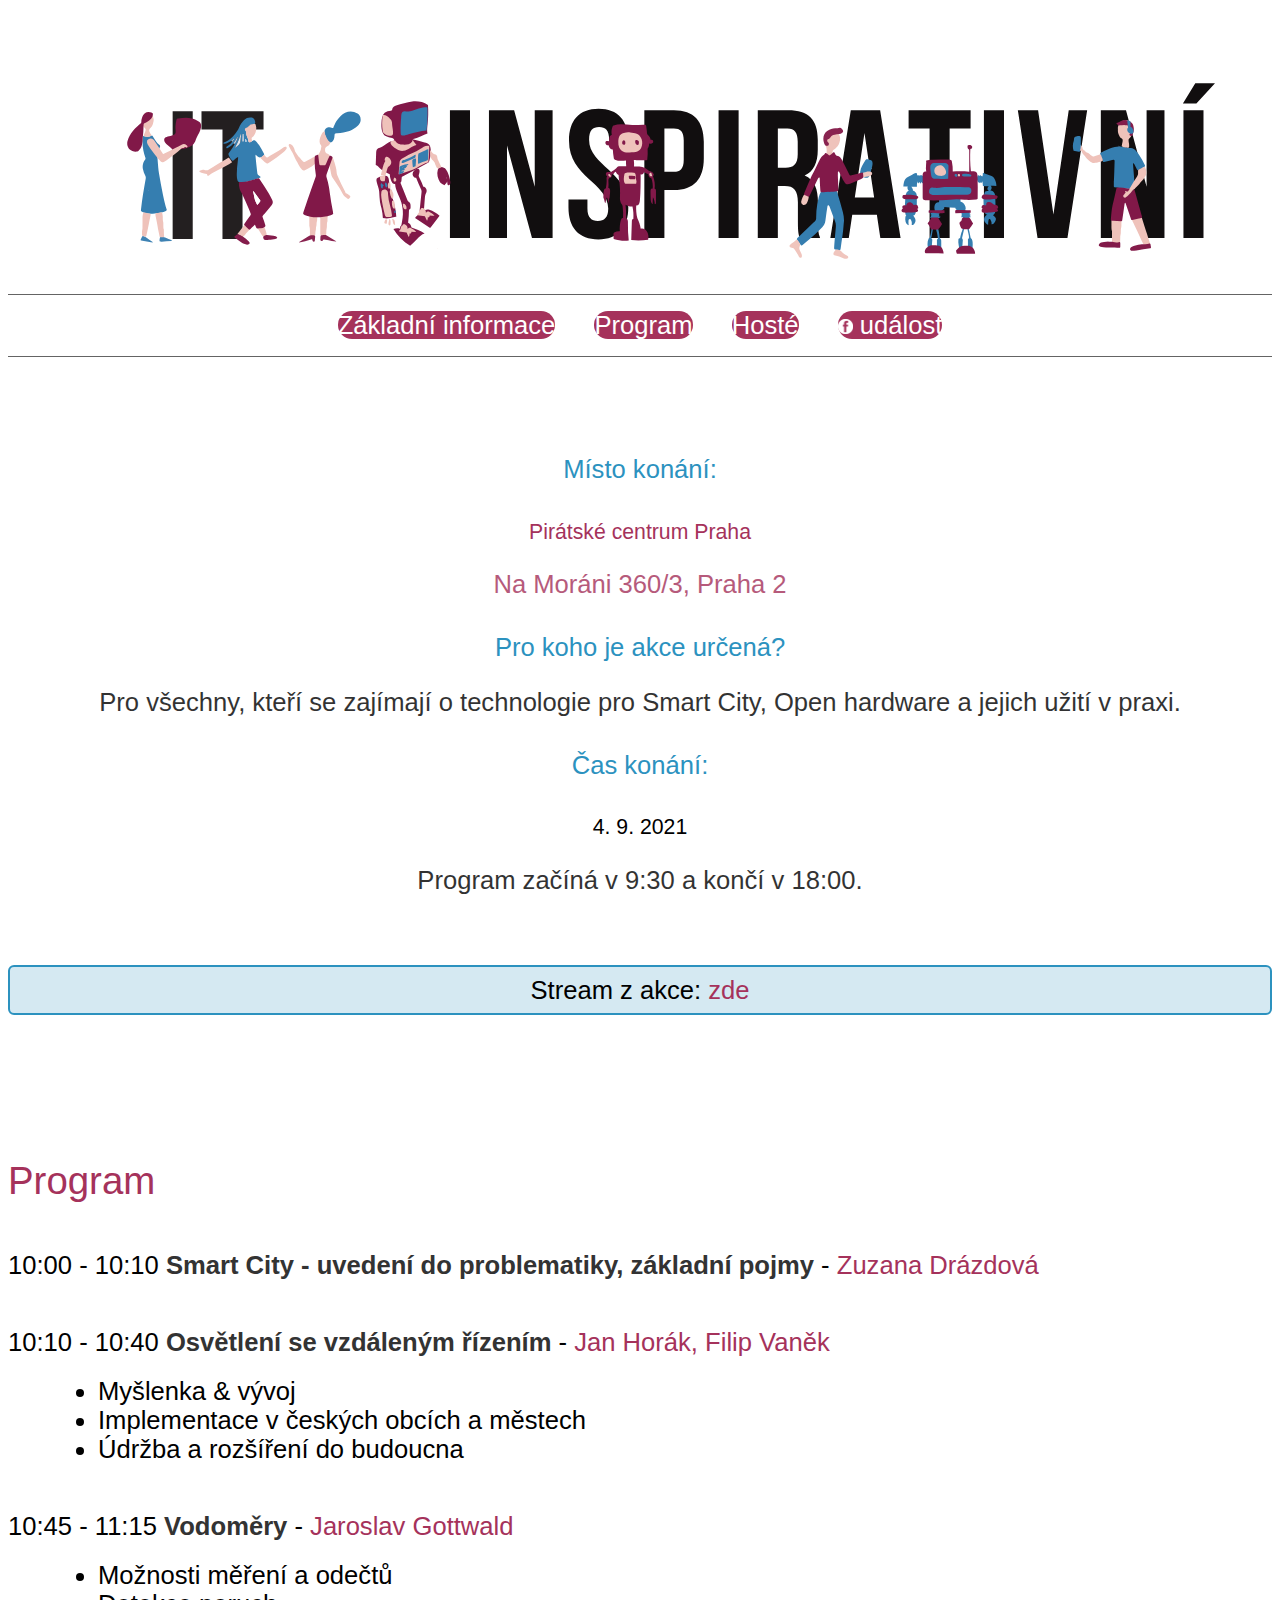
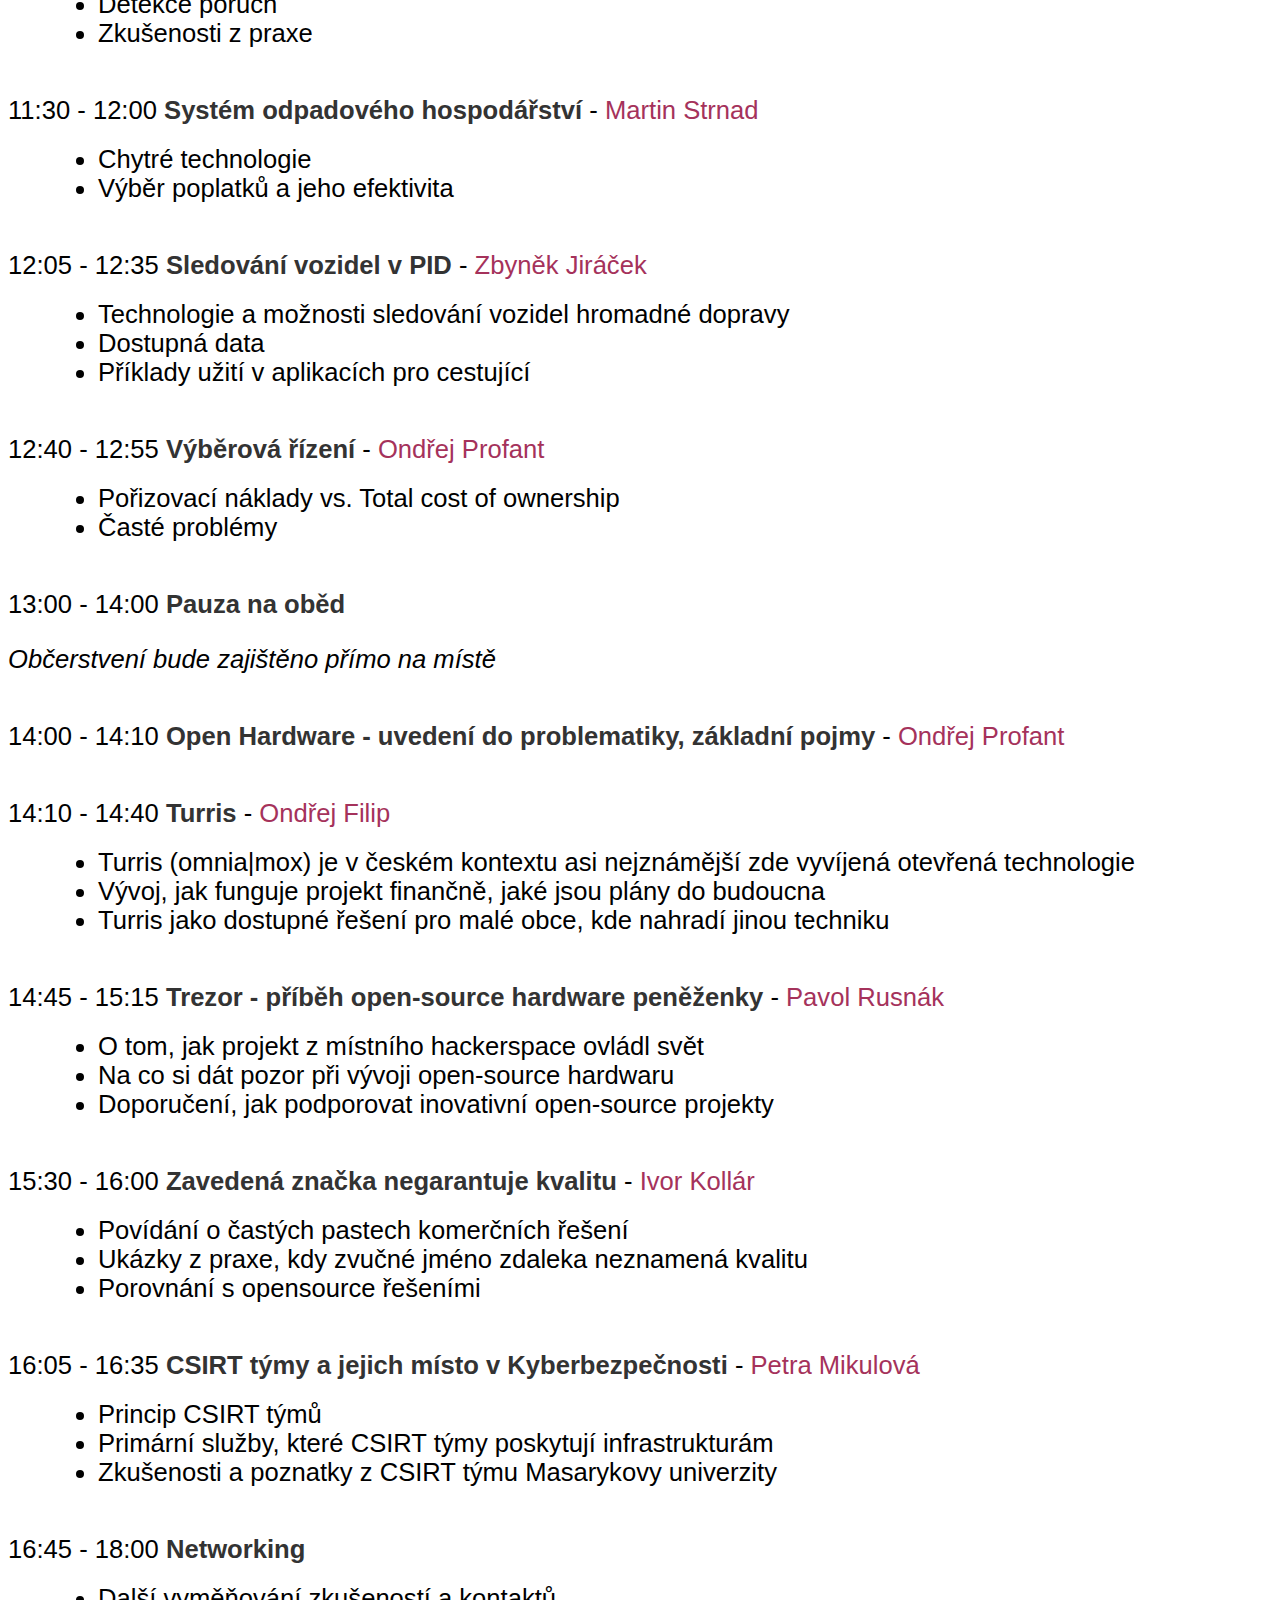
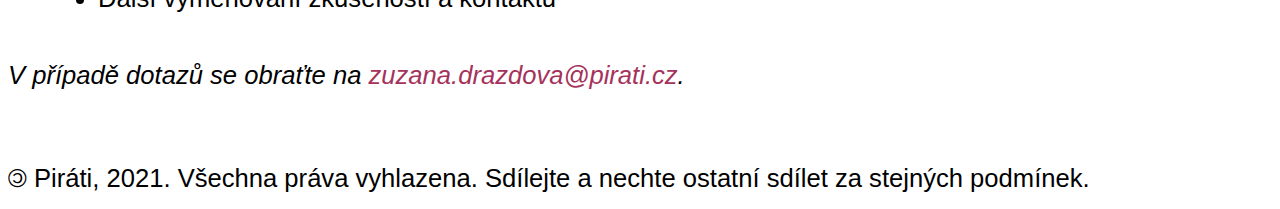
==== index.html @ 505aaacd "link na stream" ====
<!DOCTYPE html>
<html lang="cs">

<head>

  <!-- Basic Page Needs
  –––––––––––––––––––––––––––––––––––––––––––––––––– -->
  <meta charset="utf-8">
  <title>PirateCon IT InsPirativní</title>
  <meta name="description" content="PirateCon InsPirativní">
  <meta name="keywords" content="PirateCon, Piráti, IT, Smart City, Open hardware, Pirátská strana, program, informace, konference">

  <!-- Mobile Specific Metas
  –––––––––––––––––––––––––––––––––––––––––––––––––– -->
  <meta name="viewport" content="width=device-width, initial-scale=1">
  <meta name="application-name" content="PirateCon Smart City & Open HW">

  <!-- FONT
  ––––––––––––––––––––––––––––––––––––––––––––––––––
  <link href="https://fonts.googleapis.com/css?family=Raleway" rel="stylesheet"> -->

  <!-- CSS
  –––––––––––––––––––––––––––––––––––––––––––––––––– -->
  <link rel="stylesheet" href="assets/css/normalize.css">
  <link rel="stylesheet" href="assets/css/skeleton.css">
  <link rel="stylesheet" href="assets/css/custom.css">

  <!-- Scripts
  ––––––––––––––––––––––––––––––––––––––––––––––––––
  <script src="//ajax.googleapis.com/ajax/libs/jquery/2.1.1/jquery.min.js"></script> -->

  <!-- Favicon
  –––––––––––––––––––––––––––––––––––––––––––––––––– -->
  <link rel="apple-touch-icon-precomposed" sizes="57x57" href="assets/favicon/apple-touch-icon-57x57.png">
  <link rel="apple-touch-icon-precomposed" sizes="114x114" href="assets/favicon/apple-touch-icon-114x114.png">
  <link rel="apple-touch-icon-precomposed" sizes="72x72" href="assets/favicon/apple-touch-icon-72x72.png">
  <link rel="apple-touch-icon-precomposed" sizes="144x144" href="assets/favicon/apple-touch-icon-144x144.png">
  <link rel="apple-touch-icon-precomposed" sizes="60x60" href="assets/favicon/apple-touch-icon-60x60.png">
  <link rel="apple-touch-icon-precomposed" sizes="120x120" href="assets/favicon/apple-touch-icon-120x120.png">
  <link rel="apple-touch-icon-precomposed" sizes="76x76" href="assets/favicon/apple-touch-icon-76x76.png">
  <link rel="apple-touch-icon-precomposed" sizes="152x152" href="assets/favicon/apple-touch-icon-152x152.png">
  <link rel="icon" type="image/png" href="assets/favicon/favicon-196x196.png" sizes="196x196">
  <link rel="icon" type="image/png" href="assets/favicon/favicon-96x96.png" sizes="96x96">
  <link rel="icon" type="image/png" href="assets/favicon/favicon-16x16.png" sizes="16x16">
  <link rel="icon" type="image/png" href="assets/favicon/favicon-32x32.png" sizes="32x32">
  <link rel="icon" type="image/png" href="assets/favicon/favicon-128.png" sizes="128x128">
  <meta name="msapplication-TileColor" content="#000000">
  <meta name="msapplication-TileImage" content="assets/favicon/mstile-144x144.">
  <meta name="msapplication-square70x70logo" content="assets/favicon/mstile-70x70.">
  <meta name="msapplication-square150x150logo" content="assets/favicon/mstile-150x150.">
  <meta name="msapplication-wide310x150logo" content="assets/favicon/mstile-310x150.">
  <meta name="msapplication-square310x310logo" content="assets/favicon/mstile-310x310.">
  <link rel="shortcut icon" type="image/x-icon" href="assets/favicon/favicon.ico">

  <meta property="og:title" content="PirateCon IT InsPirativní" />
  <meta property="og:type" content="website" />
  <meta property="og:url" content="https://piratecon.pirati.cz" />
  <meta property="og:description" content="PirateCon IT InsPirativní" />
  <meta property="og:image" content="https://piratecon.pirati.cz/assets/images/header.png" />


</head>

<body>
  <!-- Primary Page Layout
  –––––––––––––––––––––––––––––––––––––––––––––––––– -->
  <header id="header" class="hero">
   <div class="container">
      <div class="row">
        <div class="twelve columns">
	<!--<img src="assets/images/logo.svg" class="logo">-->
        </div>
      </div>
    </div>
  </header>
    <div class="twelve columns">
      <!--
          <div class="row">
          <center><h1>PirateCon Smart City & Open hardware</h1></center>
      </div>
      -->
    </div>
  <nav id="nav">
    <div class="container">
      <div class="row">
        <div class="twelve columns">
          <a class="button button-primary" href="#basic_info">Základní informace</a>
          <a class="button button-primary" href="#agenda">Program</a>
          <a class="button button-primary" href="guests.html">Hosté</a>
          <a class="button button-primary" href="https://www.facebook.com/events/907371883148846"  target="_blank"> <img src="assets/images/facebook.png" width="15">  událost </a>
        </div>
      </div>
      <!--
      <div class="row">
        <div class="twelve columns">
          <a class="button" href="https://forms.gle/a7PnBg598aXKFk7S9">Přihlásit se</a>
        </div>
      </div>
      -->
    </div>
  </nav>
  <main>
    <section id="basic_info">
      <div class="container">
        <div class="row">
          <div class="one-third column value">
            <h4 class="value-multiplier" style="color:#2c92bf">Místo konání:</h4>
            <h5 class="value-heading"><a href="https://praha.pirati.cz/pice" target="_blank">Pirátské centrum Praha</a></h5>
            <p class="value-description"><a href="https://praha.pirati.cz/pice" target="_blank">Na Moráni 360/3, Praha 2</a></p>
          </div>
          <div class="one-third column value">
            <h4 class="value-multiplier" style="color:#2c92bf;">Pro koho je akce určená?</h4>
            <p class="value-description">Pro všechny, kteří se zajímají o technologie pro Smart City, Open hardware a jejich užití v praxi.  </p>
          </div>
          <div class="one-third column value">
            <h4 class="value-multiplier" style="color:#2c92bf">Čas konání:</h4>
            <h5 class="value-heading">4.&nbsp;9.&nbsp;2021</h5>
            <p class="value-description">Program začíná v&nbsp;9:30 a končí v&nbsp;18:00.</p>
          </div>
        </div>
        <br>
          <p class="note">Stream z akce: <a href="https://pitube.pirati.cz/play/public1" target="_blank">zde</a> </p>
      </div>
    </section>
        
    <style type="text/css">
      p { 
      }
      p.note
{
     -moz-border-radius: 6px;
     -webkit-border-radius: 6px;
     background-color: #2c92bf33;
     border: solid 2px #2c92bf;
     border-radius: 6px;
     line-height: 18px;
     text-align: center;
     mc-auto-number-format: '{b}Note: {/b}';
     overflow: hidden;
     padding: 14px;
}
      .title {
        color: #333;
        font-weight: bold;
      }
      ul {
          margin: 20px;
      }
      li {
          margin-left: 30px;
      }
    </style>

    <section id="agenda">
      <div class="container">
        <div class="header row">
          <div class="twelve columns">
            <h2 style="color:#a5325b">Program</h2>
          </div>
        </div>


        <div class="header row">
          <div class="twelve columns">
              <h7>10:00 - 10:10  <span class=title>  Smart City - uvedení do problematiky, základní pojmy </span> - <a href="guests.html#zuzana_drazdova">Zuzana Drázdová</a></h7>
          </div>
        </div>
		
		
        <div class="header row">
          <div class="twelve columns">
              <h7>10:10 - 10:40  <span class=title>  Osvětlení se vzdáleným řízením </span> -  <a href="guests.html#jh_fv"> Jan Horák, Filip Vaněk</a></h7>
            <ul>
              <li> Myšlenka & vývoj </li>
              <li> Implementace v českých obcích a městech</li>
              <li> Údržba a rozšíření do budoucna</li>
            </ul>
          </div>
        </div>
        
        <div class="header row">
          <div class="twelve columns">
              <h7>10:45 - 11:15  <span class=title> Vodoměry </span> - <a href="guests.html#jaroslav_gottwald">Jaroslav Gottwald </a> </h7>
            <ul>
              <li> Možnosti měření a odečtů</li>
              <li> Detekce poruch</li>
              <li> Zkušenosti z praxe</li>
            </ul>
          </div>
        </div>

        <div class="header row">
          <div class="twelve columns">
              <h7>11:30 - 12:00  <span class=title> Systém odpadového hospodářství </span> - <a href="guests.html#martin_strnad">Martin Strnad </a> </h7>
            <ul>
              <li> Chytré technologie</li>
              <li> Výběr poplatků a jeho efektivita</li>
            </ul>
          </div>
        </div>

        <div class="header row">
          <div class="twelve columns">
              <h7>12:05 - 12:35  <span class=title> Sledování vozidel v PID </span> - <a href="guests.html#zbynek_jiracek">Zbyněk Jiráček </a> </h7>
            <ul>
              <li> Technologie a možnosti sledování vozidel hromadné dopravy</li>
              <li> Dostupná data</li>
              <li> Příklady užití v aplikacích pro cestující</li>
            </ul>
          </div>
        </div>


        <div class="header row">
          <div class="twelve columns">
              <h7>12:40 - 12:55  <span class=title> Výběrová řízení </span> - <a href="guests.html#ondrej_profant"> Ondřej Profant </a> </h7>
            <ul>
              <li> Pořizovací náklady vs. Total cost of ownership</li>
              <li> Časté problémy</li>
            </ul>
          </div>
        </div>

        <div class="header row">
          <div class="twelve columns">
              <h7>13:00 - 14:00  <span class=title> Pauza na oběd </span> </h7>
              <p><i>Občerstvení bude zajištěno přímo na místě</i></p>
          </div>
        </div>

        <div class="header row">
          <div class="twelve columns">
              <h7>14:00 - 14:10  <span class=title> Open Hardware - uvedení do problematiky, základní pojmy </span> - <a href="guests.html#ondrej_profant"> Ondřej Profant </a> </h7>
          </div>
        </div>
		
        <div class="header row">
          <div class="twelve columns">
              <h7>14:10 - 14:40  <span class=title> Turris </span> - <a href="guests.html#ondrej_filip"> Ondřej Filip </a> </h7>
            <ul>
              <li> Turris (omnia|mox) je v českém kontextu asi nejznámější zde vyvíjená otevřená technologie </li>
              <li> Vývoj, jak funguje projekt finančně, jaké jsou plány do budoucna </li>
              <li> Turris jako dostupné řešení pro malé obce, kde nahradí jinou techniku </li>
            </ul>
          </div>
        </div>

        <div class="header row">
          <div class="twelve columns">
              <h7>14:45 - 15:15  <span class=title> Trezor - příběh open-source hardware peněženky </span> - 
                <a href="guests.html#pavol_rusnak"> Pavol Rusnák </a> </h7>
            <ul>
              <li> O tom, jak projekt z místního hackerspace ovládl svět </li>
              <li> Na co si dát pozor při vývoji open-source hardwaru </li>
              <li> Doporučení, jak podporovat inovativní open-source projekty </li>
            </ul>
          </div>
        </div>

        <div class="header row">
          <div class="twelve columns">
              <h7>15:30 - 16:00  <span class=title> Zavedená značka negarantuje kvalitu </span> - <a href="guests.html#ivor_kollar"> Ivor Kollár </a> </h7>
            <ul>
              <li> Povídání o častých pastech komerčních řešení </li>
              <li> Ukázky z praxe, kdy zvučné jméno zdaleka neznamená kvalitu</li>
              <li> Porovnání s opensource řešeními </li>
            </ul>
          </div>
        </div>


        <div class="header row">
          <div class="twelve columns">
              <h7>16:05 - 16:35  <span class=title> CSIRT týmy a jejich místo v Kyberbezpečnosti </span>  - <a href="guests.html#petra_mikulova"> Petra Mikulová </a> </h7>
            <ul>
              <li> Princip CSIRT týmů</li>
              <li> Primární služby, které CSIRT týmy poskytují infrastrukturám </li>
              <li> Zkušenosti a poznatky z&nbsp;CSIRT týmu Masarykovy univerzity  </li>
            </ul>
          </div>
        </div>

        <div class="header row">
          <div class="twelve columns">
              <h7>16:45 - 18:00  <span class=title> Networking </span>  </h7>
            <ul>
              <li> Další vyměňování zkušeností a kontaktů </li>
            </ul>
          </div>
        </div>
   <p><i>V případě dotazů se obraťte na <a href="mailto:zuzana.drazdova@pirati.cz">zuzana.drazdova@pirati.cz</a>.

	</div>	


   </section>

</i></p>
  <footer>
    <div class="container">
      <div class="row">
        <div class="twelve columns">
            <!--
	<p>
Poznámka k programu: Každá přednáška zahrnuje 20 minut výkladu a 10 minut diskuze s účastníky.<br>
Z akce bude pořizován live stream.
	</p>
            -->
          <p>
            <span class="u-mirror-horizontally">&copy;</span> Piráti, 2021. Všechna práva vyhlazena. Sdílejte a nechte ostatní sdílet za stejných podmínek.
          </p>
        </div>
      </div>
    </div>
  </footer>
  </main>
</body>

</html>
---- assets/css/custom.css ----
@font-face {
  font-family: "Bebas Neue Bold";
  src: url("../fonts/bebas-neue-bold.eot"); /* IE9 Compat Modes */
  src: url("../fonts/bebas-neue-bold.eot#iefix") format("embedded-opentype"), /* IE6-IE8 */
       url("../fonts/bebas-neue-bold.woff") format("woff"), /* Modern Browsers */
       url("../fonts/bebas-neue-bold.ttf")  format("truetype"), /* Safari, Android, iOS */
}
/* Shared
–––––––––––––––––––––––––––––––––––––––––––––––––– */
body {
  background-color: #fff;
  color: #000;
  font-family: "Open Sans", Helvetica, Roboto, Arial, sans-serif;
  font-size: 1.6em;
}

h1, h3, h5, h2, h4, h6 {
  margin-bottom: 1rem;
}

h1, h3, h5 {
  color: #000;
  font-weight: 500;
}

h2, h4, h6 {
  color: #333;
  font-weight: 300;
}
.u-mirror-horizontally {
    display: inline-block;
    transform: matrix(-1, 0, 0, 1, 0, 0) !important;
}

pre, blockquote, dl, figure, table, p, ul, ol, form {
  margin-bottom: 1rem;
}

.button {
  color: #fff;
}

.vip {
  color: #f68712;
}

/* odkazy cerno */
a {
  color: #a5325b; 
  text-decoration: none;  
}
a:hover {
  color: #666; }

/* Forms
–––––––––––––––––––––––––––––––––––––––––––––––––– */
input[type="email"],
input[type="number"],
input[type="search"],
input[type="text"],
input[type="tel"],
input[type="url"],
input[type="password"],
textarea,
select {
  color: #000;
}
.button {
  border-radius: 100px;
  background-color: #000;
  border-color: #000;
}
.button.button-primary,
button.button-primary,
input[type="submit"].button-primary,
input[type="reset"].button-primary,
input[type="button"].button-primary {
  color: #FFF;
  background-color: #a5325b;
  border-color: #a5325b; }
.button.button-primary:hover,
button.button-primary:hover,
input[type="submit"].button-primary:hover,
input[type="reset"].button-primary:hover,
input[type="button"].button-primary:hover,
.button.button-primary:focus,
button.button-primary:focus,
input[type="submit"].button-primary:focus,
input[type="reset"].button-primary:focus,
input[type="button"].button-primary:focus {
  color: #FFF;
  background-color: #aaa;
  border-color: #aaa; }
textarea {
  width: 100%;
  height: 20rem;
}
/* Sections
–––––––––––––––––––––––––––––––––––––––––––––––––– */
section {
  padding: 4rem 0 6rem;
  text-align: justify;
}
.section-heading,
.section-description {
  margin-bottom: 1.2rem;
}
.header {
  margin-bottom: 3rem;
}

/* Header
–––––––––––––––––––––––––––––––––––––––––––––––––– */
body > header {
  text-align: center;
  padding: 1rem 0 1rem;
  color: #000;
  /*background-color: #fff;*/
  background-image: url('../images/header.svg');
  background-size: cover;
  background-position: center;
}
body > header h2 {
  font-family: "Bebas Neue Bold", sans-serif;
  text-transform: uppercase;
  font-weight: 700;
  color: #000;
  margin-top: 2rem;
}
body > header .logo {
  /* display: inline-block; */
  width: 15rem;
  height: 15rem;
  background-image: url("../images/logo.svg");
  background-size: cover;
  background-position: center;
}
body > header p {
  font-size: 1.7em;
}
/* Navigation
–––––––––––––––––––––––––––––––––––––––––––––––––– */
body > nav {
  text-align: center;
  border-top: .1rem solid #646464;
  border-bottom: .1rem solid  #646464;
  padding: 1rem 0 1rem;
}
body > nav a {
  margin: 1rem;
}

/* agenda
–––––––––––––––––––––––––––––––––––––––––––––––––– */
section#agenda article {
  margin-bottom: 1.6rem;
  border: .25rem solid #6b3a17;
  border-radius: 1.6rem;
  padding: 1.5rem 4rem 1rem 4rem;
}
/*section#agenda article h3 {
  font-size: 3rem;
}*/
section#agenda article .header {
  text-align: left;
  margin-bottom: 0;
}

section#agenda article .header h4, section#agenda article .header h5 {
  font-size: 1.6rem;
  font-weight: 700;
}

/* Footer
–––––––––––––––––––––––––––––––––––––––––––––––––– */
body > footer {
  text-align: center;
  padding: 3rem 0 1rem;
  color: #777;
  font-size: 0.8em;
}

/* Values
–––––––––––––––––––––––––––––––––––––––––––––––––– */
#teaser {
  background-image: url("../images/info-bg.jpg");
  background-size: cover;
  background-position: center;
}
.value {
  text-align: center;
}
.value-multiplier {
  margin-bottom: .5rem;
}
.value-heading {
  margin-bottom: .3rem;
}
.value-description {
  opacity: .8;
  font-weight: 300;
}

/* Categories
–––––––––––––––––––––––––––––––––––––––––––––––––– */
.categories {
  color: #fff;
}
.categories .section-description {
  margin-bottom: 4rem;
}

/* Bigger than 550 */
@media (min-width: 550px) {
  section {
    padding: 3rem 0 2rem;
  }
  body > header {
    padding: 3rem 0 2rem;
    /*text-align: left;*/
    min-height: 370px;
  }
  .hero-heading {
    font-size: 4.8rem;
  }
}

/* Bigger than 750 */
@media (min-width: 750px) {
  .hero-heading {
    font-size: 5.2rem;
  }
  section {
    padding: 4rem 0 4rem;
  }
  body > header {
    padding: 3rem 0 2rem;
    min-height: 190px;
  }
  .section-description {
    max-width: 60%;
    margin-left: auto;
    margin-right: auto;
  }
  .categories {
    padding: 11rem 0 6rem;
  }
}

/* Bigger than 1000 */
@media (min-width: 1000px) {
  section {
    padding: 4rem 0 2rem;
  }
  body > header {
    padding: 4rem 0 2rem;
  }
  .hero-heading {
    font-size: 5.0rem;
  }
}
.button:hover {
   background-color: green;
   color:white;
   border-color: green;
}
@media (max-width: 550px) {
body > header {
	min-height: 170px;
}
}
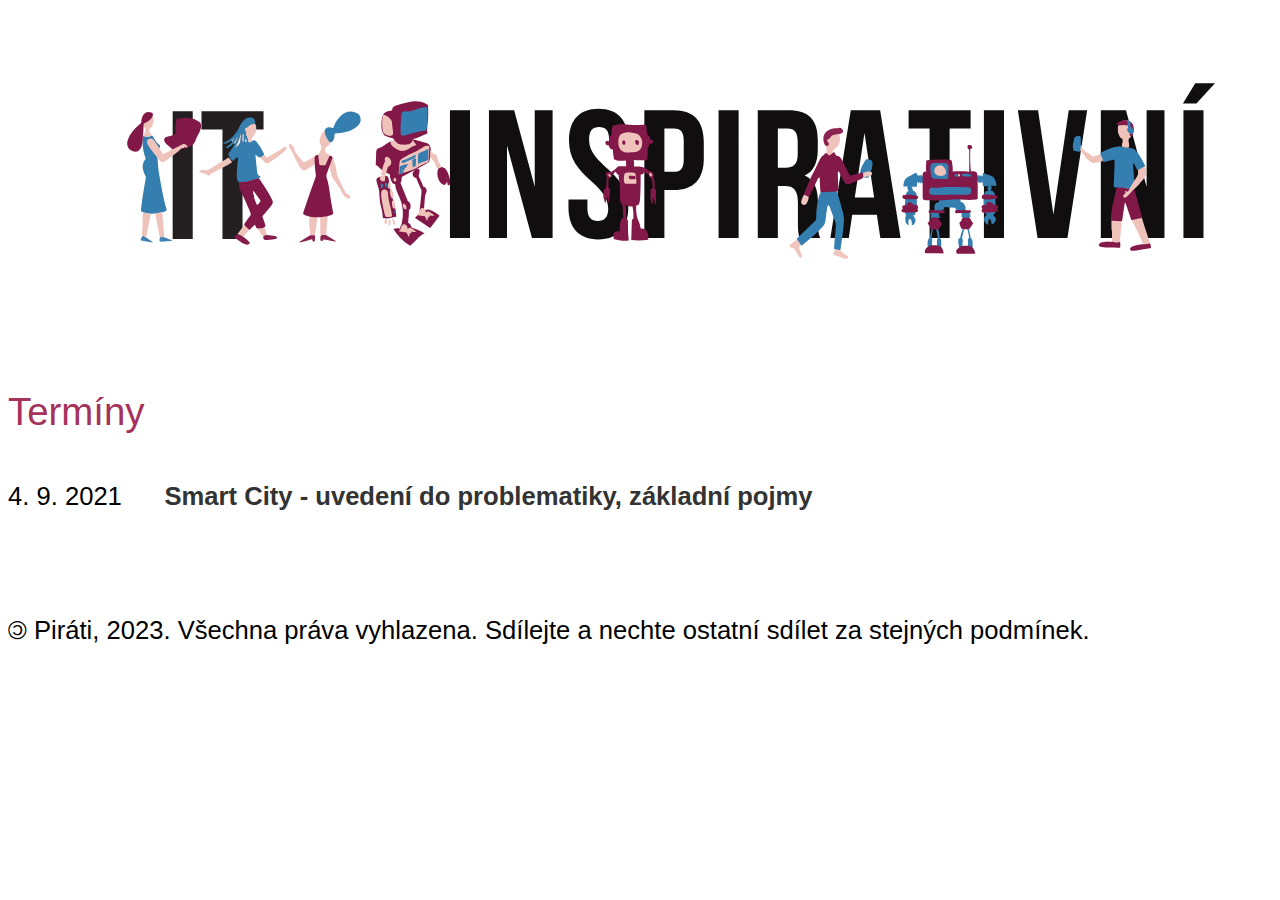
==== commit 1ff1248e: "Změná hlavní stránky na rozcestník akcí" ====
--- a/index.html
+++ b/index.html
@@ -6,14 +6,14 @@
   <!-- Basic Page Needs
   –––––––––––––––––––––––––––––––––––––––––––––––––– -->
   <meta charset="utf-8">
-  <title>PirateCon IT InsPirativní</title>
-  <meta name="description" content="PirateCon InsPirativní">
-  <meta name="keywords" content="PirateCon, Piráti, IT, Smart City, Open hardware, Pirátská strana, program, informace, konference">
+  <title>PirateCon rozcestník</title>
+  <meta name="description" content="PirateCon rozcestník">
+  <meta name="keywords" content="PirateCon, Piráti, Pirátská strana, program, informace, konference">
 
   <!-- Mobile Specific Metas
   –––––––––––––––––––––––––––––––––––––––––––––––––– -->
   <meta name="viewport" content="width=device-width, initial-scale=1">
-  <meta name="application-name" content="PirateCon Smart City & Open HW">
+  <meta name="application-name" content="PirateCon rozcestník">
 
   <!-- FONT
   ––––––––––––––––––––––––––––––––––––––––––––––––––
@@ -52,11 +52,11 @@
   <meta name="msapplication-square310x310logo" content="assets/favicon/mstile-310x310.">
   <link rel="shortcut icon" type="image/x-icon" href="assets/favicon/favicon.ico">
 
-  <meta property="og:title" content="PirateCon IT InsPirativní" />
-  <meta property="og:type" content="website" />
-  <meta property="og:url" content="https://piratecon.pirati.cz" />
-  <meta property="og:description" content="PirateCon IT InsPirativní" />
-  <meta property="og:image" content="https://piratecon.pirati.cz/assets/images/header.png" />
+  <meta property="og:title" content="PirateCon rozcestník">
+  <meta property="og:type" content="website">
+  <meta property="og:url" content="https://piratecon.pirati.cz">
+  <meta property="og:description" content="PirateCon rozcestník">
+  <meta property="og:image" content="https://piratecon.pirati.cz/assets/images/piratecon.png">
 
 
 </head>
@@ -80,48 +80,7 @@
       </div>
       -->
     </div>
-  <nav id="nav">
-    <div class="container">
-      <div class="row">
-        <div class="twelve columns">
-          <a class="button button-primary" href="#basic_info">Základní informace</a>
-          <a class="button button-primary" href="#agenda">Program</a>
-          <a class="button button-primary" href="guests.html">Hosté</a>
-          <a class="button button-primary" href="https://www.facebook.com/events/907371883148846"  target="_blank"> <img src="assets/images/facebook.png" width="15">  událost </a>
-        </div>
-      </div>
-      <!--
-      <div class="row">
-        <div class="twelve columns">
-          <a class="button" href="https://forms.gle/a7PnBg598aXKFk7S9">Přihlásit se</a>
-        </div>
-      </div>
-      -->
-    </div>
-  </nav>
   <main>
-    <section id="basic_info">
-      <div class="container">
-        <div class="row">
-          <div class="one-third column value">
-            <h4 class="value-multiplier" style="color:#2c92bf">Místo konání:</h4>
-            <h5 class="value-heading"><a href="https://praha.pirati.cz/pice" target="_blank">Pirátské centrum Praha</a></h5>
-            <p class="value-description"><a href="https://praha.pirati.cz/pice" target="_blank">Na Moráni 360/3, Praha 2</a></p>
-          </div>
-          <div class="one-third column value">
-            <h4 class="value-multiplier" style="color:#2c92bf;">Pro koho je akce určená?</h4>
-            <p class="value-description">Pro všechny, kteří se zajímají o technologie pro Smart City, Open hardware a jejich užití v praxi.  </p>
-          </div>
-          <div class="one-third column value">
-            <h4 class="value-multiplier" style="color:#2c92bf">Čas konání:</h4>
-            <h5 class="value-heading">4.&nbsp;9.&nbsp;2021</h5>
-            <p class="value-description">Program začíná v&nbsp;9:30 a končí v&nbsp;18:00.</p>
-          </div>
-        </div>
-        <br>
-          <p class="note">Stream z akce: <a href="https://pitube.pirati.cz/play/public1" target="_blank">zde</a> </p>
-      </div>
-    </section>
         
     <style type="text/css">
       p { 
@@ -155,165 +114,33 @@
       <div class="container">
         <div class="header row">
           <div class="twelve columns">
-            <h2 style="color:#a5325b">Program</h2>
+            <h2 style="color:#a5325b">Termíny</h2>
           </div>
         </div>
 
 
         <div class="header row">
           <div class="twelve columns">
-              <h7>10:00 - 10:10  <span class=title>  Smart City - uvedení do problematiky, základní pojmy </span> - <a href="guests.html#zuzana_drazdova">Zuzana Drázdová</a></h7>
+              <h7>4. 9. 2021 &nbsp;&nbsp;&nbsp;&nbsp;<a href="2021/09/04/index.html"><span class=title>  Smart City - uvedení do problematiky, základní pojmy </span></a></h7>
           </div>
         </div>
-		
-		
-        <div class="header row">
+      </div>
+    </section>
+
+    <footer>
+      <div class="container">
+        <div class="row">
           <div class="twelve columns">
-              <h7>10:10 - 10:40  <span class=title>  Osvětlení se vzdáleným řízením </span> -  <a href="guests.html#jh_fv"> Jan Horák, Filip Vaněk</a></h7>
-            <ul>
-              <li> Myšlenka & vývoj </li>
-              <li> Implementace v českých obcích a městech</li>
-              <li> Údržba a rozšíření do budoucna</li>
-            </ul>
+            <p>
+              <span class="u-mirror-horizontally">&copy;</span> Piráti, 2023. Všechna práva vyhlazena. Sdílejte a nechte ostatní sdílet za stejných podmínek.
+            </p>
           </div>
         </div>
-        
-        <div class="header row">
-          <div class="twelve columns">
-              <h7>10:45 - 11:15  <span class=title> Vodoměry </span> - <a href="guests.html#jaroslav_gottwald">Jaroslav Gottwald </a> </h7>
-            <ul>
-              <li> Možnosti měření a odečtů</li>
-              <li> Detekce poruch</li>
-              <li> Zkušenosti z praxe</li>
-            </ul>
-          </div>
-        </div>
+      </div>
+    </footer>
 
-        <div class="header row">
-          <div class="twelve columns">
-              <h7>11:30 - 12:00  <span class=title> Systém odpadového hospodářství </span> - <a href="guests.html#martin_strnad">Martin Strnad </a> </h7>
-            <ul>
-              <li> Chytré technologie</li>
-              <li> Výběr poplatků a jeho efektivita</li>
-            </ul>
-          </div>
-        </div>
+  </main>
 
-        <div class="header row">
-          <div class="twelve columns">
-              <h7>12:05 - 12:35  <span class=title> Sledování vozidel v PID </span> - <a href="guests.html#zbynek_jiracek">Zbyněk Jiráček </a> </h7>
-            <ul>
-              <li> Technologie a možnosti sledování vozidel hromadné dopravy</li>
-              <li> Dostupná data</li>
-              <li> Příklady užití v aplikacích pro cestující</li>
-            </ul>
-          </div>
-        </div>
-
-
-        <div class="header row">
-          <div class="twelve columns">
-              <h7>12:40 - 12:55  <span class=title> Výběrová řízení </span> - <a href="guests.html#ondrej_profant"> Ondřej Profant </a> </h7>
-            <ul>
-              <li> Pořizovací náklady vs. Total cost of ownership</li>
-              <li> Časté problémy</li>
-            </ul>
-          </div>
-        </div>
-
-        <div class="header row">
-          <div class="twelve columns">
-              <h7>13:00 - 14:00  <span class=title> Pauza na oběd </span> </h7>
-              <p><i>Občerstvení bude zajištěno přímo na místě</i></p>
-          </div>
-        </div>
-
-        <div class="header row">
-          <div class="twelve columns">
-              <h7>14:00 - 14:10  <span class=title> Open Hardware - uvedení do problematiky, základní pojmy </span> - <a href="guests.html#ondrej_profant"> Ondřej Profant </a> </h7>
-          </div>
-        </div>
-		
-        <div class="header row">
-          <div class="twelve columns">
-              <h7>14:10 - 14:40  <span class=title> Turris </span> - <a href="guests.html#ondrej_filip"> Ondřej Filip </a> </h7>
-            <ul>
-              <li> Turris (omnia|mox) je v českém kontextu asi nejznámější zde vyvíjená otevřená technologie </li>
-              <li> Vývoj, jak funguje projekt finančně, jaké jsou plány do budoucna </li>
-              <li> Turris jako dostupné řešení pro malé obce, kde nahradí jinou techniku </li>
-            </ul>
-          </div>
-        </div>
-
-        <div class="header row">
-          <div class="twelve columns">
-              <h7>14:45 - 15:15  <span class=title> Trezor - příběh open-source hardware peněženky </span> - 
-                <a href="guests.html#pavol_rusnak"> Pavol Rusnák </a> </h7>
-            <ul>
-              <li> O tom, jak projekt z místního hackerspace ovládl svět </li>
-              <li> Na co si dát pozor při vývoji open-source hardwaru </li>
-              <li> Doporučení, jak podporovat inovativní open-source projekty </li>
-            </ul>
-          </div>
-        </div>
-
-        <div class="header row">
-          <div class="twelve columns">
-              <h7>15:30 - 16:00  <span class=title> Zavedená značka negarantuje kvalitu </span> - <a href="guests.html#ivor_kollar"> Ivor Kollár </a> </h7>
-            <ul>
-              <li> Povídání o častých pastech komerčních řešení </li>
-              <li> Ukázky z praxe, kdy zvučné jméno zdaleka neznamená kvalitu</li>
-              <li> Porovnání s opensource řešeními </li>
-            </ul>
-          </div>
-        </div>
-
-
-        <div class="header row">
-          <div class="twelve columns">
-              <h7>16:05 - 16:35  <span class=title> CSIRT týmy a jejich místo v Kyberbezpečnosti </span>  - <a href="guests.html#petra_mikulova"> Petra Mikulová </a> </h7>
-            <ul>
-              <li> Princip CSIRT týmů</li>
-              <li> Primární služby, které CSIRT týmy poskytují infrastrukturám </li>
-              <li> Zkušenosti a poznatky z&nbsp;CSIRT týmu Masarykovy univerzity  </li>
-            </ul>
-          </div>
-        </div>
-
-        <div class="header row">
-          <div class="twelve columns">
-              <h7>16:45 - 18:00  <span class=title> Networking </span>  </h7>
-            <ul>
-              <li> Další vyměňování zkušeností a kontaktů </li>
-            </ul>
-          </div>
-        </div>
-   <p><i>V případě dotazů se obraťte na <a href="mailto:zuzana.drazdova@pirati.cz">zuzana.drazdova@pirati.cz</a>.
-
-	</div>	
-
-
-   </section>
-
-</i></p>
-  <footer>
-    <div class="container">
-      <div class="row">
-        <div class="twelve columns">
-            <!--
-	<p>
-Poznámka k programu: Každá přednáška zahrnuje 20 minut výkladu a 10 minut diskuze s účastníky.<br>
-Z akce bude pořizován live stream.
-	</p>
-            -->
-          <p>
-            <span class="u-mirror-horizontally">&copy;</span> Piráti, 2021. Všechna práva vyhlazena. Sdílejte a nechte ostatní sdílet za stejných podmínek.
-          </p>
-        </div>
-      </div>
-    </div>
-  </footer>
-  </main>
 </body>
 
 </html>
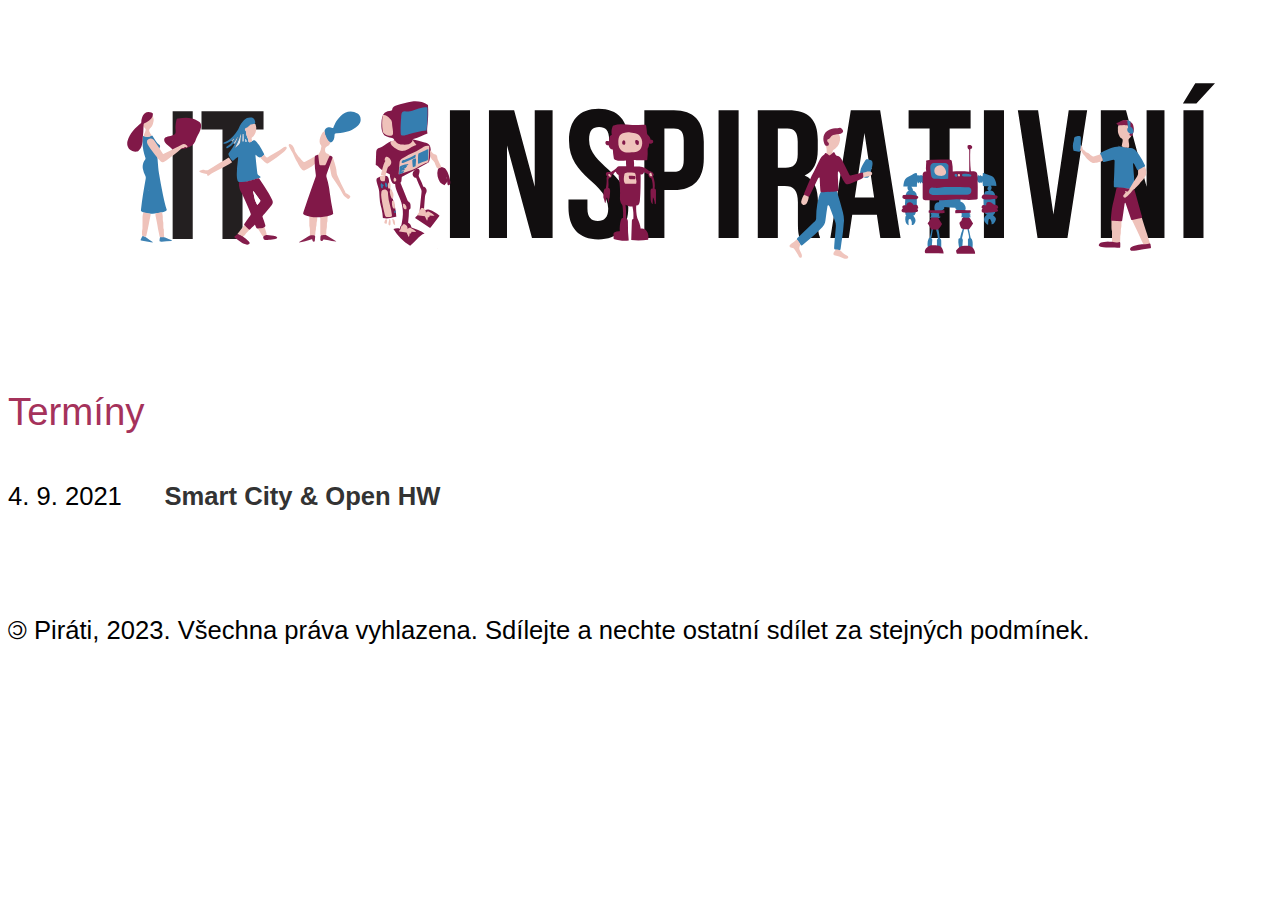
==== commit d67941e1: "Nové logo a oprava názvu poslední archivované akce" ====
--- a/index.html
+++ b/index.html
@@ -121,7 +121,7 @@
 
         <div class="header row">
           <div class="twelve columns">
-              <h7>4. 9. 2021 &nbsp;&nbsp;&nbsp;&nbsp;<a href="2021/09/04/index.html"><span class=title>  Smart City - uvedení do problematiky, základní pojmy </span></a></h7>
+              <h7>4. 9. 2021 &nbsp;&nbsp;&nbsp;&nbsp;<a href="2021/09/04/index.html"><span class=title>  Smart City & Open HW</span></a></h7>
           </div>
         </div>
       </div>
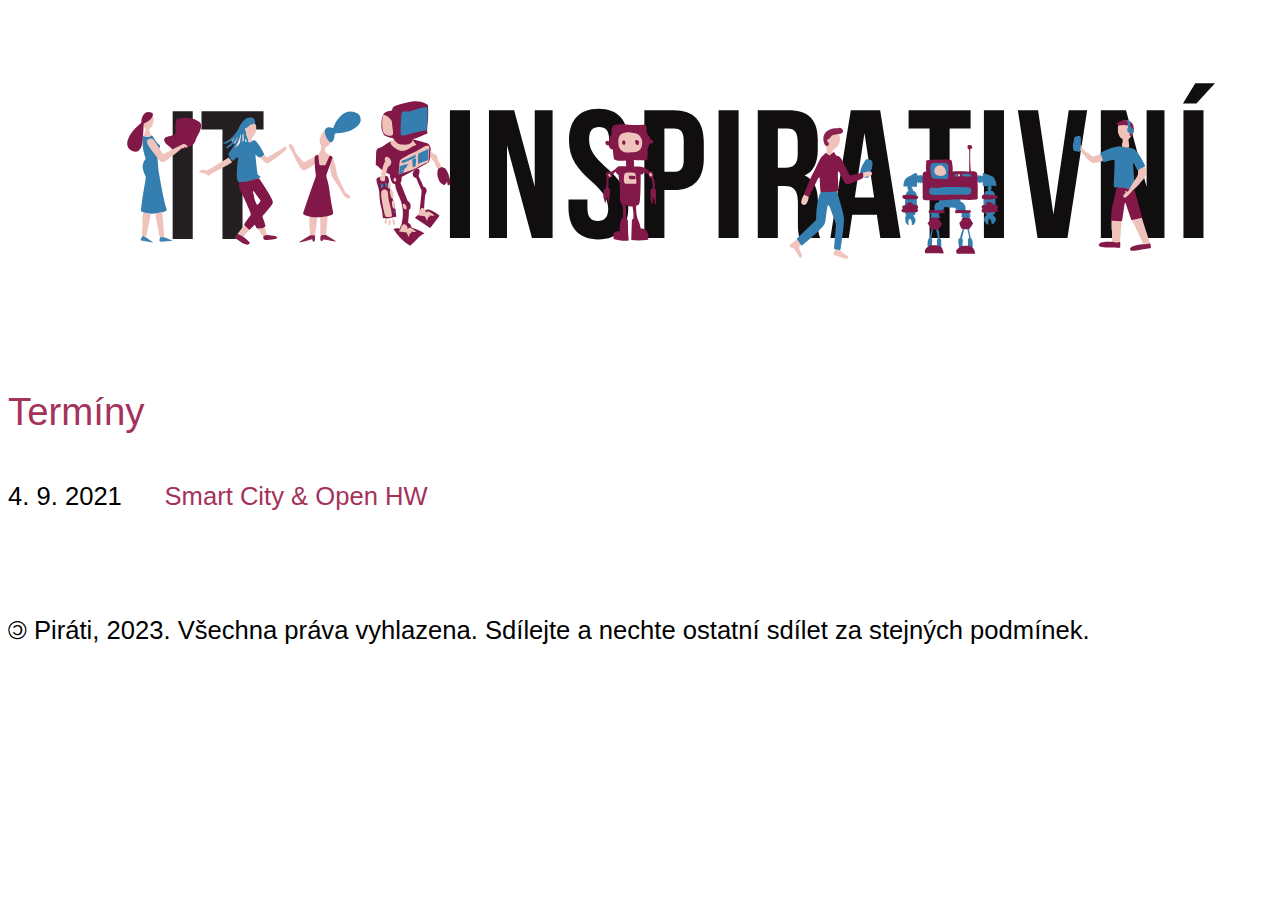
==== commit cc5a8f8e: "Oprava nevalidního kódu" ====
--- a/index.html
+++ b/index.html
@@ -58,7 +58,6 @@
   <meta property="og:description" content="PirateCon rozcestník">
   <meta property="og:image" content="https://piratecon.pirati.cz/assets/images/piratecon.png">
 
-
 </head>
 
 <body>
@@ -81,34 +80,6 @@
       -->
     </div>
   <main>
-        
-    <style type="text/css">
-      p { 
-      }
-      p.note
-{
-     -moz-border-radius: 6px;
-     -webkit-border-radius: 6px;
-     background-color: #2c92bf33;
-     border: solid 2px #2c92bf;
-     border-radius: 6px;
-     line-height: 18px;
-     text-align: center;
-     mc-auto-number-format: '{b}Note: {/b}';
-     overflow: hidden;
-     padding: 14px;
-}
-      .title {
-        color: #333;
-        font-weight: bold;
-      }
-      ul {
-          margin: 20px;
-      }
-      li {
-          margin-left: 30px;
-      }
-    </style>
 
     <section id="agenda">
       <div class="container">
@@ -118,10 +89,9 @@
           </div>
         </div>
 
-
         <div class="header row">
           <div class="twelve columns">
-              <h7>4. 9. 2021 &nbsp;&nbsp;&nbsp;&nbsp;<a href="2021/09/04/index.html"><span class=title>  Smart City & Open HW</span></a></h7>
+              4. 9. 2021 &nbsp;&nbsp;&nbsp;&nbsp;<a href="2021/09/04/index.html"><span class=title>  Smart City & Open HW</span></a>
           </div>
         </div>
       </div>
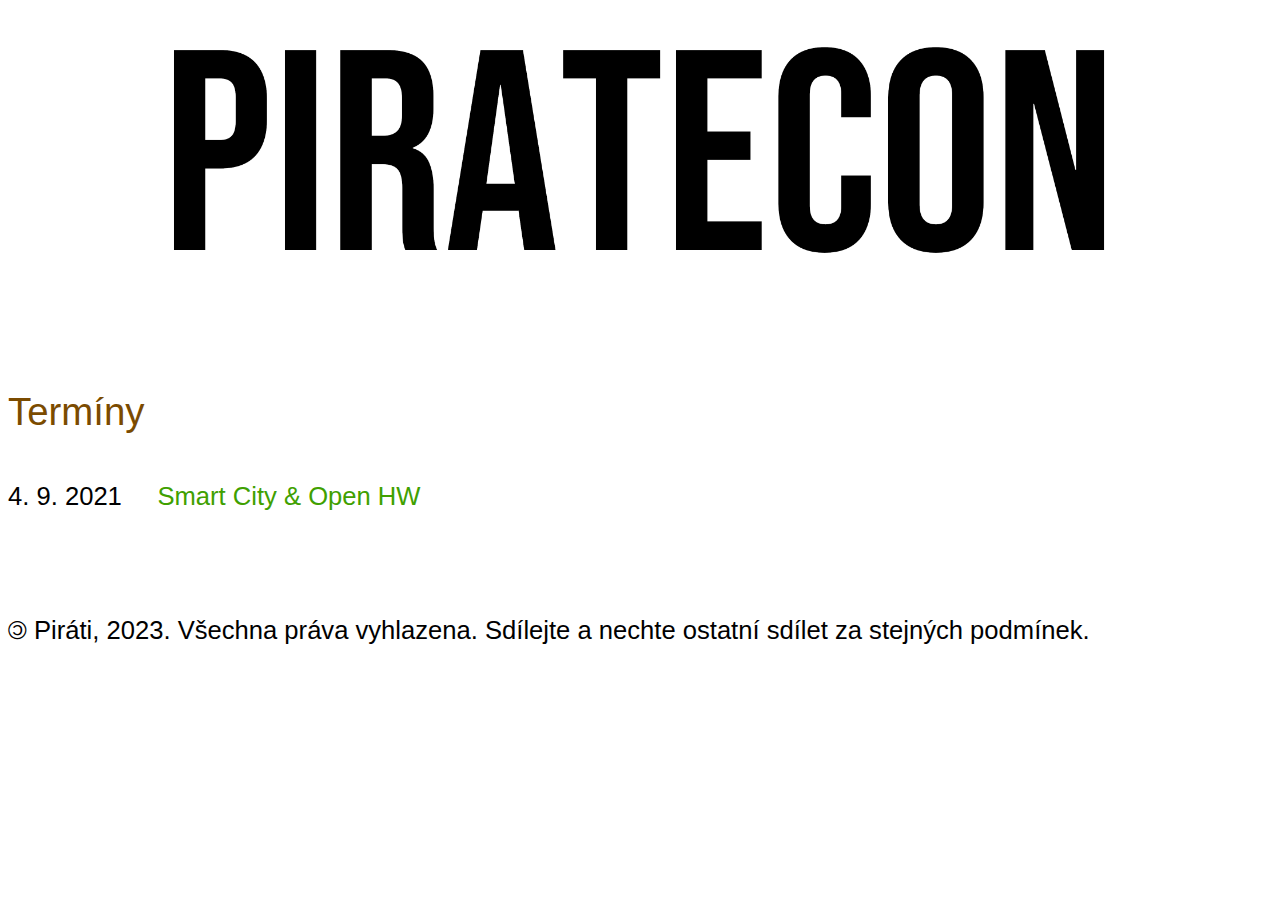
==== commit 5ebdf7c9: "Změna barevného schématu" ====
--- a/index.html
+++ b/index.html
@@ -85,13 +85,13 @@
       <div class="container">
         <div class="header row">
           <div class="twelve columns">
-            <h2 style="color:#a5325b">Termíny</h2>
+            <h2 style="color:#7b4b00">Termíny</h2>
           </div>
         </div>
 
         <div class="header row">
           <div class="twelve columns">
-              4. 9. 2021 &nbsp;&nbsp;&nbsp;&nbsp;<a href="2021/09/04/index.html"><span class=title>  Smart City & Open HW</span></a>
+              4. 9. 2021 &nbsp;&nbsp;&nbsp;&nbsp;<a href="2021/09/04/index.html">Smart City & Open HW</a>
           </div>
         </div>
       </div>
--- a/assets/css/custom.css
+++ b/assets/css/custom.css
@@ -46,8 +46,8 @@
 
 /* odkazy cerno */
 a {
-  color: #a5325b; 
-  text-decoration: none;  
+  color: #40a000;
+  text-decoration: none;
 }
 a:hover {
   color: #666; }
@@ -116,9 +116,10 @@
   padding: 1rem 0 1rem;
   color: #000;
   /*background-color: #fff;*/
-  background-image: url('../images/header.svg');
-  background-size: cover;
+  background-image: url('../images/piratecon.png');
+  background-size: contain;
   background-position: center;
+  background-repeat: no-repeat;
 }
 body > header h2 {
   font-family: "Bebas Neue Bold", sans-serif;
@@ -131,7 +132,7 @@
   /* display: inline-block; */
   width: 15rem;
   height: 15rem;
-  background-image: url("../images/logo.svg");
+  background-image: url("../images/piratecon.png");
   background-size: cover;
   background-position: center;
 }
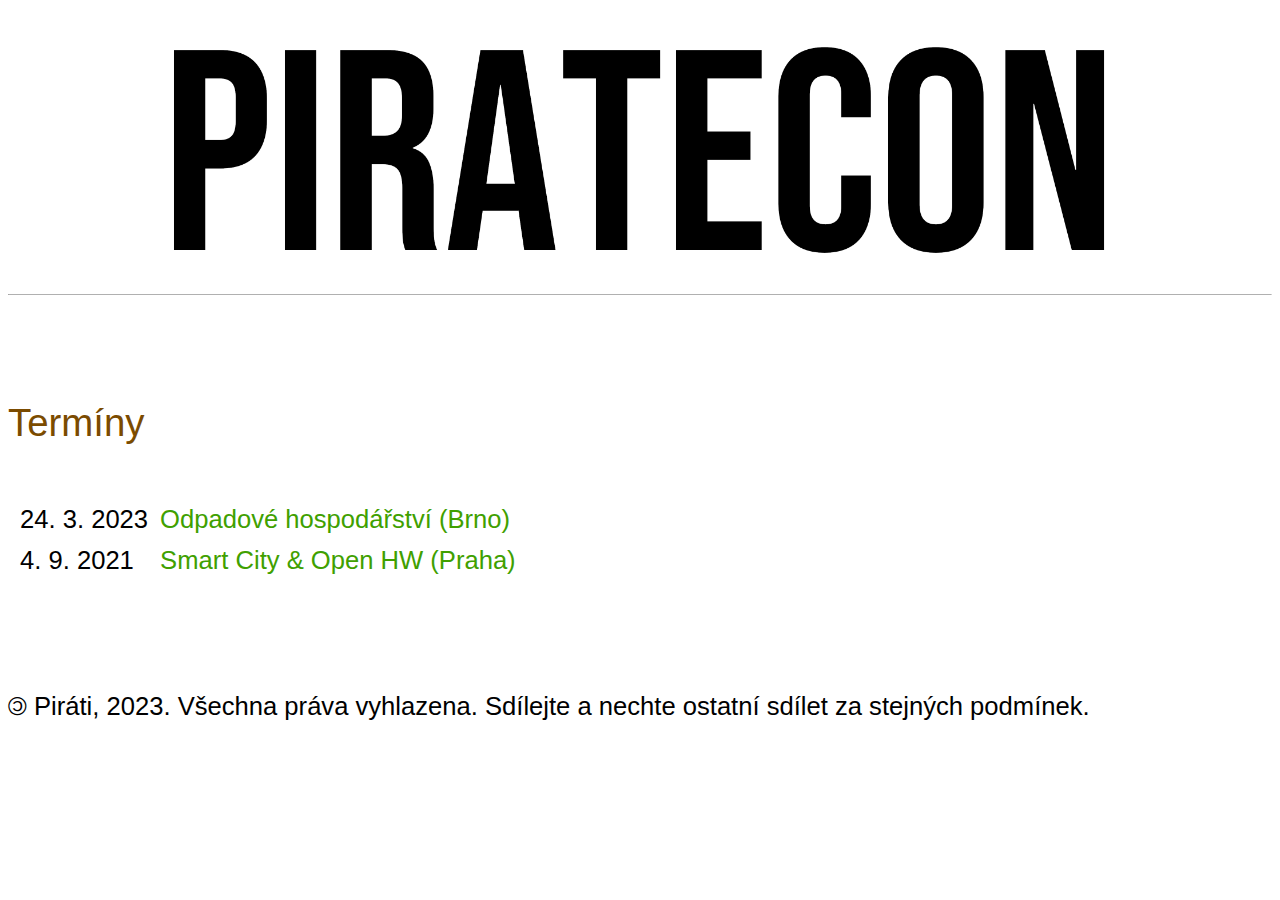
==== commit 7a406dc0: "Oddělovač" ====
--- a/index.html
+++ b/index.html
@@ -72,13 +72,8 @@
       </div>
     </div>
   </header>
-    <div class="twelve columns">
-      <!--
-          <div class="row">
-          <center><h1>PirateCon Smart City & Open hardware</h1></center>
-      </div>
-      -->
-    </div>
+  <hr class="header">
+
   <main>
 
     <section id="agenda">
@@ -91,7 +86,10 @@
 
         <div class="header row">
           <div class="twelve columns">
-              4. 9. 2021 &nbsp;&nbsp;&nbsp;&nbsp;<a href="2021/09/04/index.html">Smart City & Open HW</a>
+            <table class="terminy">
+              <tr><td>24. 3. 2023</td><td><a href="2023/03/24/index.html">Odpadové hospodářství (Brno)</a></td></tr>
+              <tr><td>4. 9. 2021</td><td><a href="2021/09/04/index.html">Smart City & Open HW (Praha)</a></td></tr>
+            </table>
           </div>
         </div>
       </div>
--- a/assets/css/custom.css
+++ b/assets/css/custom.css
@@ -270,3 +270,19 @@
 	min-height: 170px;
 }
 }
+
+table,tr,td {
+  border: 1px none;
+  padding: 5px;
+  margin: 0px;
+}
+
+hr.header {
+  margin-top: 0px;
+  margin-bottom: 10px;
+  margin-left: 0px;
+  margin-right: 0px;
+  padding: 0px;
+  border-top: 1px solid #b0b0b0;
+  border-bottom: none;
+}
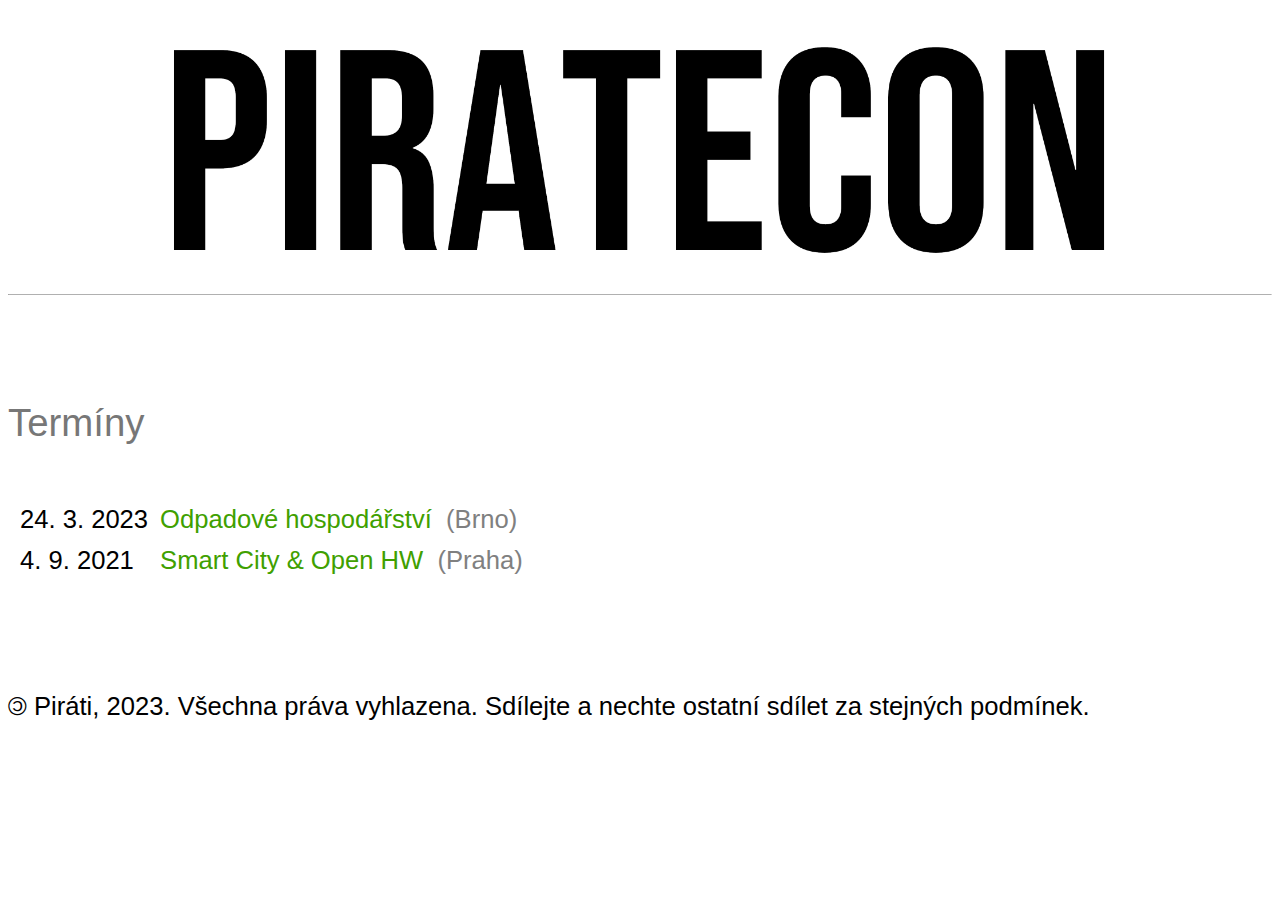
==== commit 8f69e240: "Úprava stylu" ====
--- a/index.html
+++ b/index.html
@@ -80,15 +80,15 @@
       <div class="container">
         <div class="header row">
           <div class="twelve columns">
-            <h2 style="color:#7b4b00">Termíny</h2>
+            <h2 style="color:#777">Termíny</h2>
           </div>
         </div>
 
         <div class="header row">
           <div class="twelve columns">
             <table class="terminy">
-              <tr><td>24. 3. 2023</td><td><a href="2023/03/24/index.html">Odpadové hospodářství (Brno)</a></td></tr>
-              <tr><td>4. 9. 2021</td><td><a href="2021/09/04/index.html">Smart City & Open HW (Praha)</a></td></tr>
+              <tr><td>24. 3. 2023</td><td><a href="2023/03/24/index.html">Odpadové hospodářství</a>&nbsp; (Brno)</td></tr>
+              <tr><td>4. 9. 2021</td><td><a href="2021/09/04/index.html">Smart City &amp; Open HW</a>&nbsp; (Praha)</td></tr>
             </table>
           </div>
         </div>
--- a/assets/css/custom.css
+++ b/assets/css/custom.css
@@ -277,6 +277,10 @@
   margin: 0px;
 }
 
+td:nth-child(2) {  
+  color: #808080;
+}
+
 hr.header {
   margin-top: 0px;
   margin-bottom: 10px;
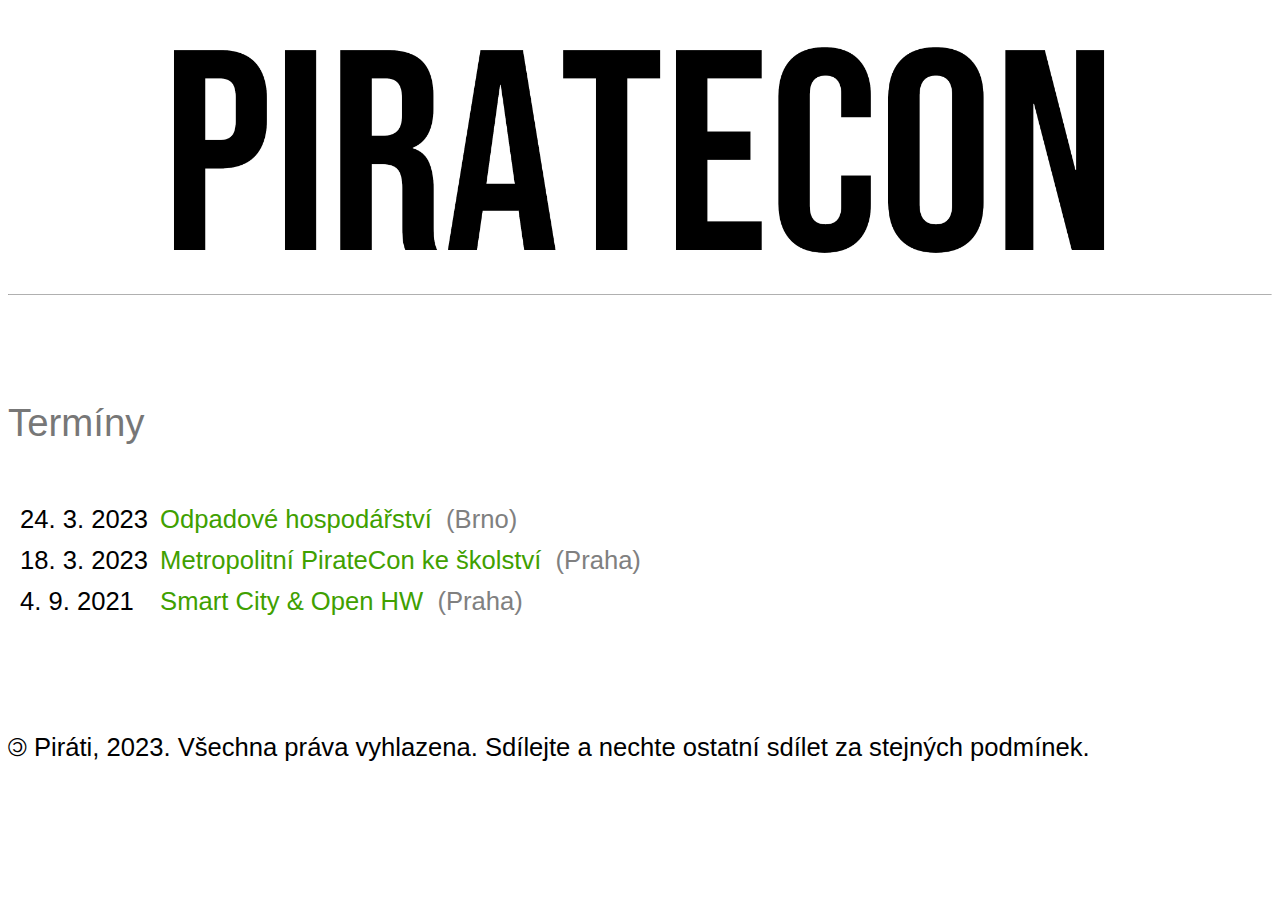
==== commit 3653aced: "Pridavam metropolitni piratecon na tema skolstvi" ====
--- a/index.html
+++ b/index.html
@@ -88,6 +88,7 @@
           <div class="twelve columns">
             <table class="terminy">
               <tr><td>24. 3. 2023</td><td><a href="2023/03/24/index.html">Odpadové hospodářství</a>&nbsp; (Brno)</td></tr>
+              <tr><td>18. 3. 2023</td><td><a href="https://www.facebook.com/events/503034508660144/">Metropolitní PirateCon ke školství</a>&nbsp; (Praha)</td></tr>
               <tr><td>4. 9. 2021</td><td><a href="2021/09/04/index.html">Smart City &amp; Open HW</a>&nbsp; (Praha)</td></tr>
             </table>
           </div>
